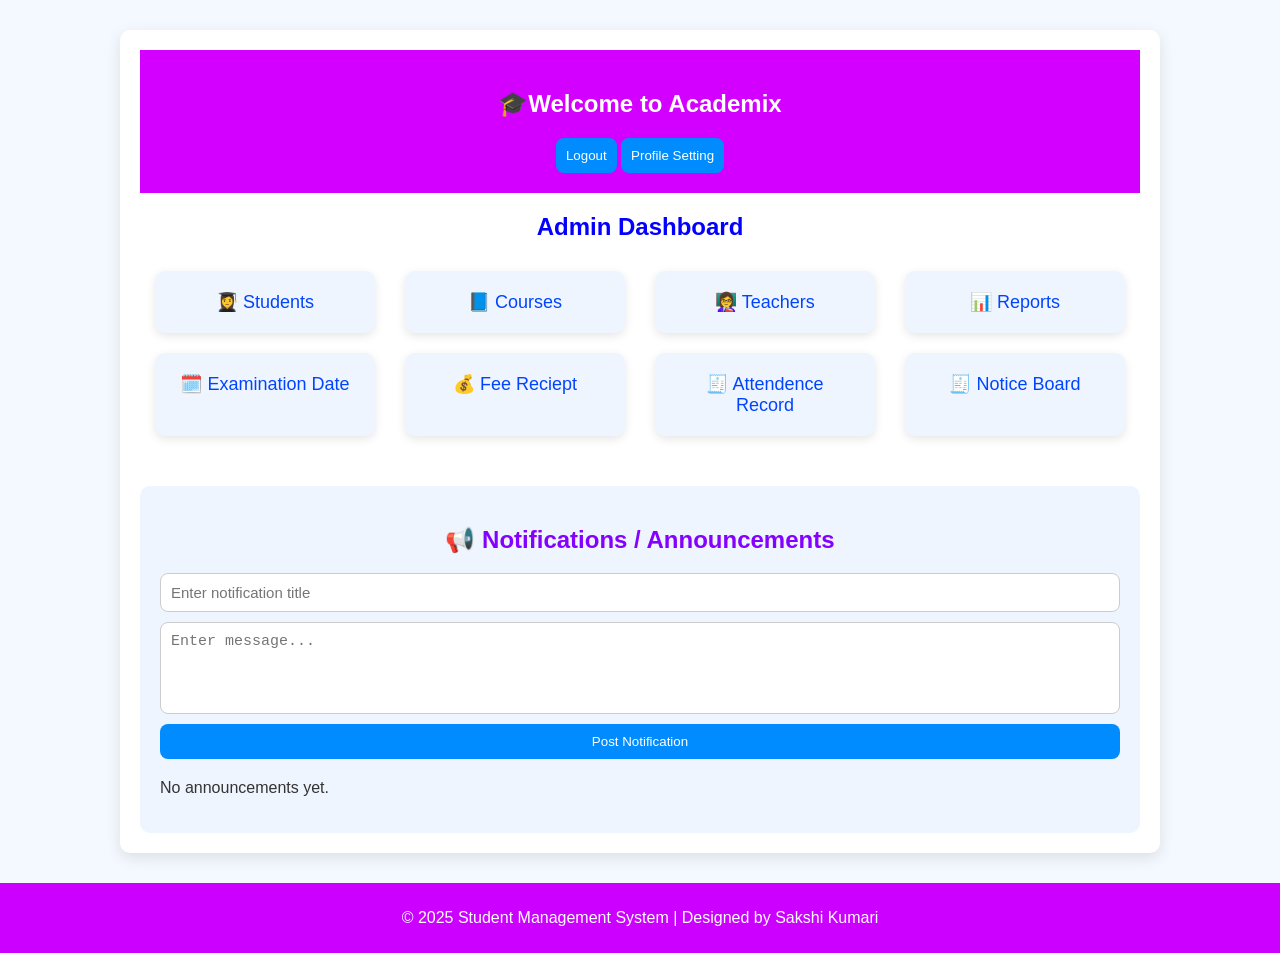
==== adminDashboard.html @ 3cf409f8 "First commit" ====
<!DOCTYPE html>
<html lang="en">

<head>
  <meta charset="UTF-8">
  <meta name="viewport" content="width=device-width, initial-scale=1.0">
  <title>Admin Dashboard</title>
  <link rel="stylesheet" href="/css/styles.css">
</head>

<body>
  <div class="container">
    <header>
      <nav class="navbar">
        <h1>🎓Welcome to Academix</h1>
        <button onclick="window.location.href='index.html'">Logout</button>
        <button onclick="window.location.href='profile.html'">Profile Setting</button>
      </nav>
    </header>
    <!-- Quick Links Section -->
    <section class="quick-links">
      <h2>Admin Dashboard</h2>
      <div class="links">
        <a href="student.html" class="card">👩‍🎓 Students</a>
        <a href="course.html" class="card">📘 Courses</a>
        <a href="faculty.html" class="card">👩‍🏫 Teachers</a>
        <a href="reports.html" class="card">📊 Reports</a>
        <a href="examination.html" class="card">🗓️ Examination Date</a>
        <a href="fee.html" class="card">💰 Fee Reciept</a>
        <a href="attendance.html" class="card">🧾 Attendence Record</a>
        <a href="notice.html" class="card">🧾 Notice Board</a>
      </div>
    </section>

    <!-- Notifications / Announcements -->
    <section class="notifications">
      <h2>📢 Notifications / Announcements</h2>

      <form id="notificationForm">
        <input type="text" id="noteTitle" placeholder="Enter notification title" required>
        <textarea id="noteMessage" placeholder="Enter message..." required></textarea>
        <button type="submit">Post Notification</button>
      </form>

      <div id="notificationList" class="note-list"></div>
    </section>
  </div>

  <footer>
    <p>© 2025 Student Management System | Designed by Sakshi Kumari</p>
  </footer>

  <script src="/js/app.js"></script>
</body>

</html>
---- css/styles.css ----
/* General layout */
body {
  font-family: 'Poppins', sans-serif;
  margin: 0;
  padding: 0;
  background: #f4f8ff;
  color: #333;
}

header {
  background: #d400ff;
  color: rgb(255, 255, 255);
  text-align: center;
  padding: 20px 0;
}

.container {
  max-width: 1000px;
  margin: 30px auto;
  padding: 20px;
  background: white;
  border-radius: 10px;
  box-shadow: 0 5px 15px rgba(0,0,0,0.1);
}

/* Welcome Section */
.welcome {
  text-align: center;
  margin-bottom: 30px;
}

.welcome h2 {
  color: #00ccff;
  margin-bottom: 10px;
}

/* Quick Links */
.quick-links {
  margin-bottom: 40px;
}

.quick-links h2 {
  color: #0400ff;
  text-align: center;
}

.links {
  display: flex;
  justify-content: space-around;
  flex-wrap: wrap;
  margin-top: 15px;
}

.card {
  background: #eef5ff;
  color: #0044ff;
  padding: 20px;
  border-radius: 10px;
  text-align: center;
  text-decoration: none;
  font-size: 18px;
  width: 180px;
  margin: 10px;
  transition: 0.3s;
  box-shadow: 0 3px 10px rgba(0,0,0,0.1);
}

.card:hover {
  background: #c300ff;
  color: white;
  transform: scale(1.05);
}

/* Notifications */
.notifications {
  background: #eef5ff;
  padding: 20px;
  border-radius: 10px;
}

.notifications h2 {
  color: #8400ff;
  text-align: center;
}

form {
  display: flex;
  flex-direction: column;
  gap: 10px;
  margin-bottom: 20px;
}

input, textarea {
  padding: 10px;
  border: 1px solid #ccc;
  border-radius: 8px;
  font-size: 15px;
}

textarea {
  resize: none;
  height: 70px;
}

button {
  background: #008cff;
  color: white;
  border: none;
  padding: 10px;
  border-radius: 8px;
  cursor: pointer;
  transition: 0.3s;
}

button:hover {
  background: #8900b3;
}

/* Notification List */
.note-list {
  margin-top: 15px;
}

.note {
  background: white;
  border-left: 5px solid #00b7ff;
  padding: 15px;
  border-radius: 8px;
  margin-bottom: 10px;
  box-shadow: 0 2px 8px rgba(0,0,0,0.05);
}

.note h3 {
  margin: 0;
  color: #00c3ff;
}

.note p {
  margin: 5px 0;
  color: #333;
}

footer {
  text-align: center;
  padding: 10px 0;
  margin-top: 30px;
  background: #cc00ff;
  color: white;
}
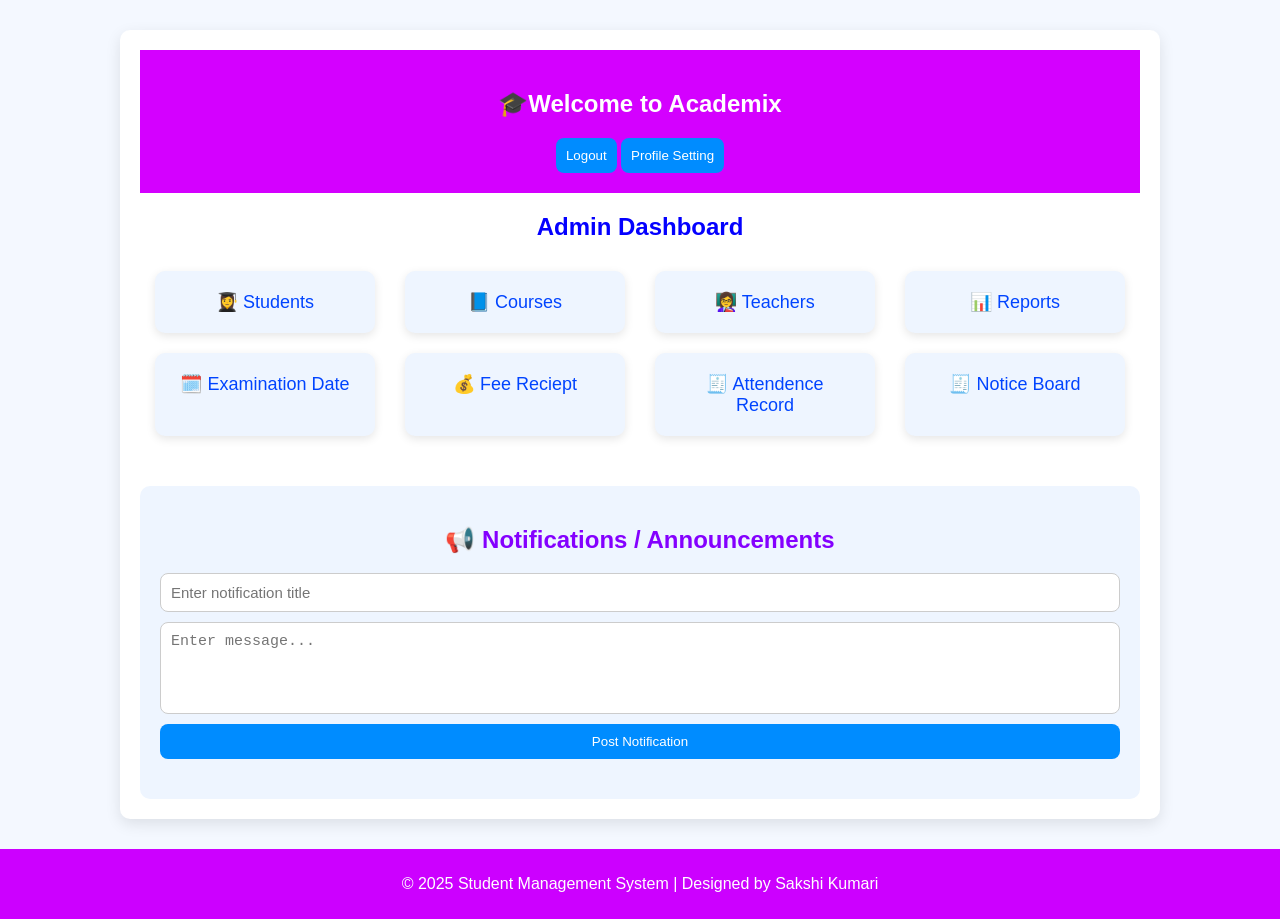
==== commit 00f761fc: "Update script source from app.js to script.js" ====
--- a/adminDashboard.html
+++ b/adminDashboard.html
@@ -5,7 +5,7 @@
   <meta charset="UTF-8">
   <meta name="viewport" content="width=device-width, initial-scale=1.0">
   <title>Admin Dashboard</title>
-  <link rel="stylesheet" href="/css/styles.css">
+  <link rel="stylesheet" href="css/styles.css">
 </head>
 
 <body>
@@ -50,7 +50,7 @@
     <p>© 2025 Student Management System | Designed by Sakshi Kumari</p>
   </footer>
 
-  <script src="/js/app.js"></script>
+  <script src="js/script.js"></script>
 </body>
 
-</html>+</html>
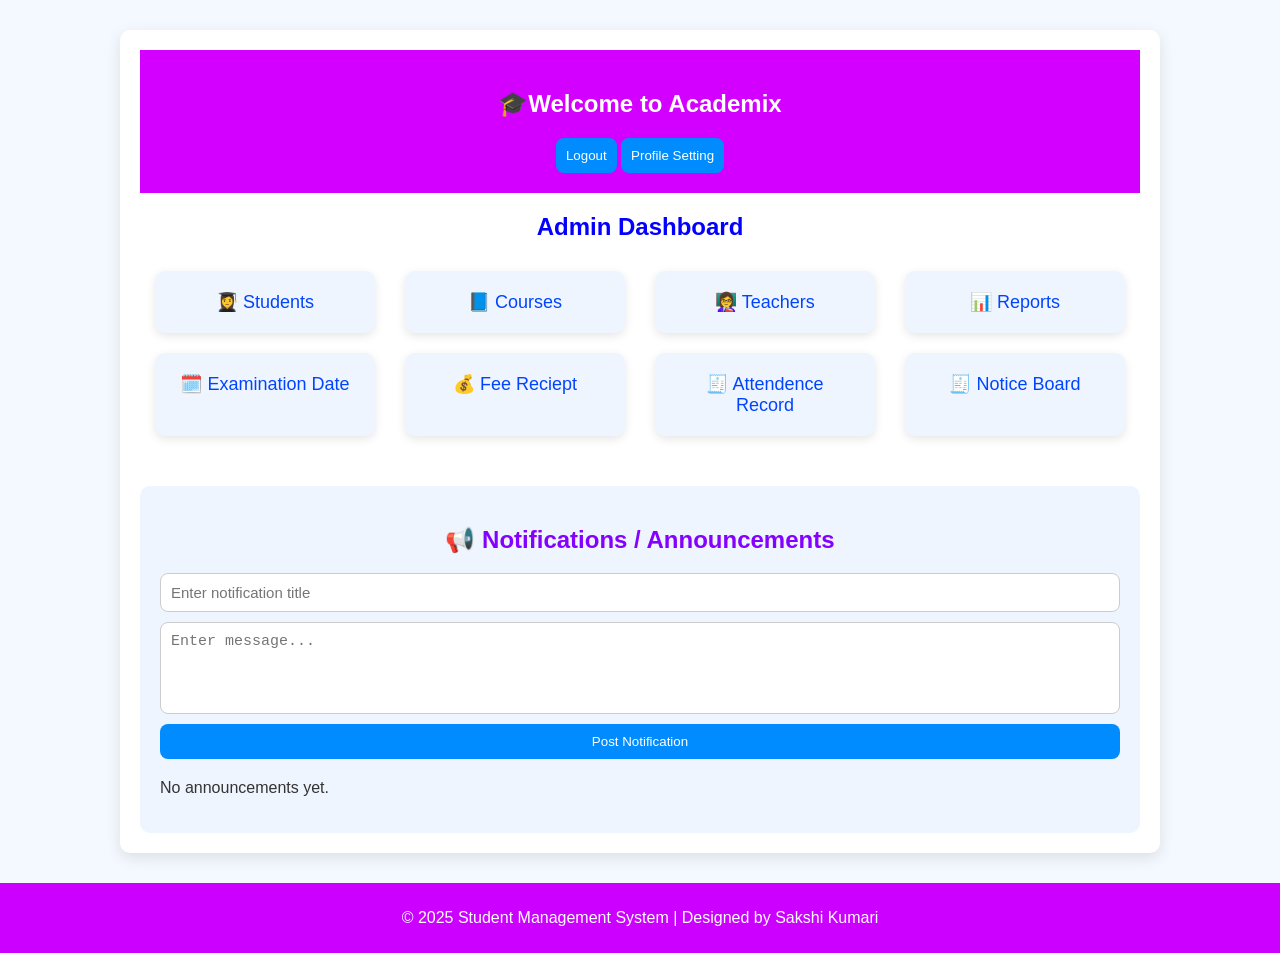
==== commit 1b037138: "Update script source from script.js to app.js" ====
--- a/adminDashboard.html
+++ b/adminDashboard.html
@@ -50,7 +50,7 @@
     <p>© 2025 Student Management System | Designed by Sakshi Kumari</p>
   </footer>
 
-  <script src="js/script.js"></script>
+  <script src="js/app.js"></script>
 </body>
 
 </html>
